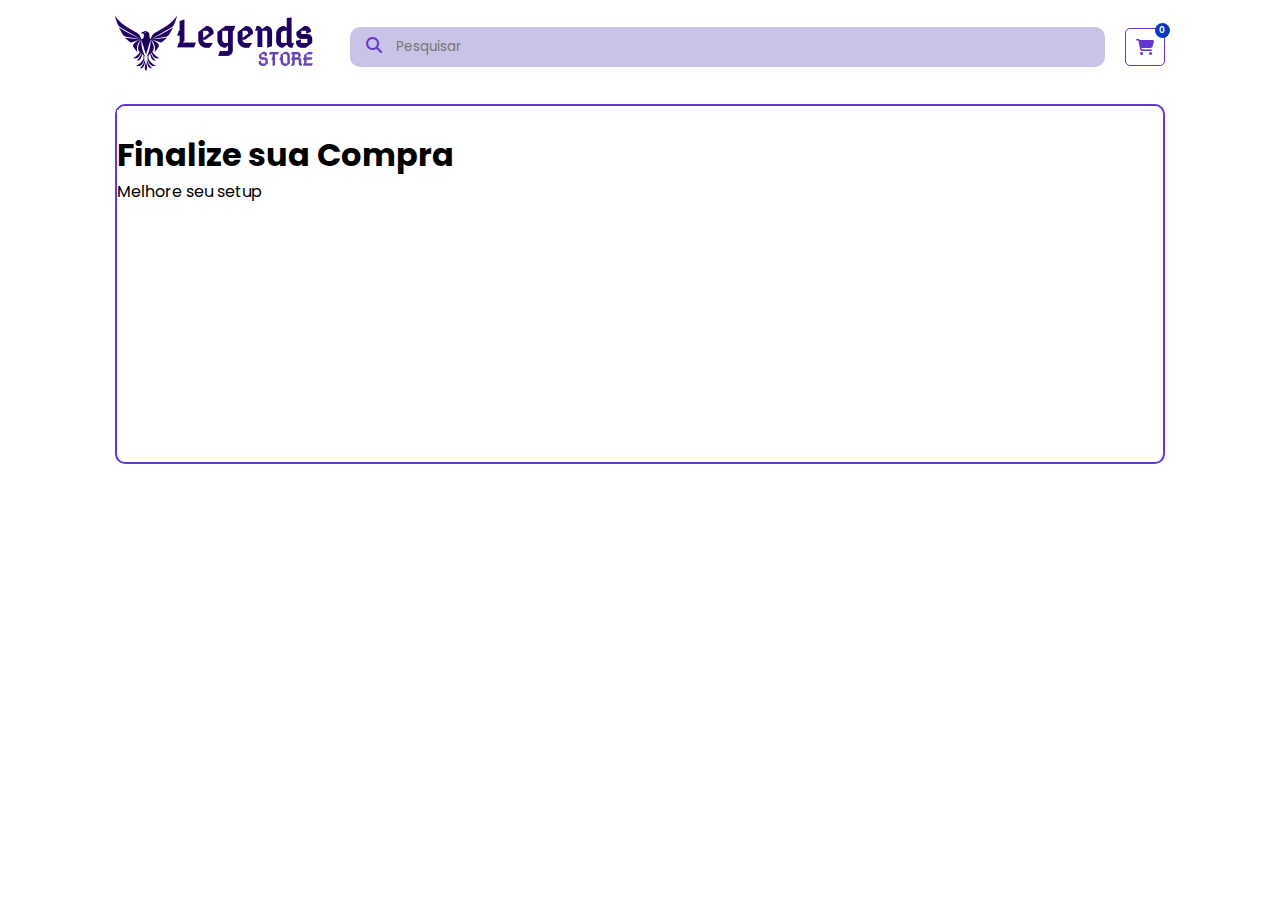
==== view/checkout.html @ c36e3f7a "Tela Inicial pronta/ Carrinho com função" ====
<!DOCTYPE html>
<html lang="pt-br">
<head>
    <meta charset="UTF-8">
    <meta name="viewport" content="width=device-width, initial-scale=1.0">
    <title>Legends Store</title>
    <link rel="stylesheet" href="../public/css/style.css">
    <link rel="stylesheet" href="https://cdnjs.cloudflare.com/ajax/libs/font-awesome/6.4.2/css/all.min.css">
</head
<body>
    <header class="header">
        <nav class="header-menu">
            <div class="burguer--icon">
            <img src="../src/logo.png" alt="">
            </div>
            <div class="search--box">
                <i class="fa-solid fa-magnifying-glass"></i>
                <input type="text" placeholder="Pesquisar">
            </div>
            <div class="menu--icons">
               
                <div class="cart-icon">
                    <i class="fa-solid fa-cart-shopping"></i>
                    <span>0</span>
                </div>
            </div>
        </nav>
    </header>

    <section class="container">
        <div class="form">
            <input type="text">
            <h1>Finalize sua Compra</h1>
            <span class="slogan">Melhore seu setup</span>

        </div>
    </section>
</body>
</html>
---- public/css/style.css ----
@import url('https://fonts.googleapis.com/css2?family=Poppins:wght#300;400;500;600;700;800&display=swap');

:root {
    --primary-color: #6537d1; 
    --decent-color: #c8c3e7;
    --accent-color: #fff;
    --secondary-color: rgb(9, 57, 189);
    --font-family: 'Poppins', sans-serif;
    --text-color: gray;
}

* {
    margin: 0;
    padding: 0;
    border: none;
    outline: none;
    text-decoration: none;
    box-sizing: border-box;
    font-family: var(--font-family);
}

body {
    background: #fff;
    padding: 0 9%;
    
}

.header {
   padding: 1rem 0;
}

.header-menu {
    display: flex;
    justify-content: space-between;
    align-items: center;
    gap: 20px;
}

.burguer--icon i{
    padding: 10px;
    background-color: var(--primary-color);
    color: var(--accent-color);
    border-radius: 5px;
    cursor: pointer;
}

.search--box {
    background: var(--decent-color);
    border-radius: 10px;
    flex: 1;
    align-items: center;
    padding: 0 1rem;
}

.search--box i {
    color: var(--primary-color);
}

.search--box input {
    background: transparent;
    padding: 10px;
    width: 80%;
}

.menu--icons{
    display: flex;
    align-items: center;
    gap: 10px;
}

.menu--icons i{
    padding: 10px;
    border-radius: 5px;
    cursor: pointer;
    background: var(--decent-color);
}

.fa-cart-shopping{
    background: transparent !important;
    border: 1px solid var(--primary-color);
    color: var(--primary-color);
}

.cart-icon {
    position: relative;
}

.cart-icon span{
    background: var(--secondary-color);
    color: var(--accent-color);
    border-radius: 50%;
    width: 15px;
    height: 15px;
    font-size: 9px;
    display: flex;
    align-items: center;
    justify-content: center;
    font-weight: 600;
    position: absolute;
    right: -5px;
    top: -5px;
}

.cover{
    background-image: url('../../src/setup.jpg');
    background-size: cover;
    height: 40vh;
    background-position: center;
    border-radius: 10px;
    margin-top: 10px;
}

.cover--overlay{
    background: rgba(0, 0, 0, 0.6);
    height: 100%;
    color: var(--accent-color);
    display: flex;
    align-items: center;
    flex-direction: column;
    justify-content: center;
    border-radius: 10px;
}

/*section heading */
/* menu */

.section-heading{
    font-size: 18px;
    text-transform: uppercase;
    margin: 1rem 0 10px 0;
    color: var(--text-color);
    
}

.menu--list {
    display: flex;
    gap: 15px;
    flex-wrap: wrap;
    
}

.menu--item {
    width: 130px;
    display: flex;
    align-items: center;
    flex-direction: column;
    border: 2px solid var(--decent-color);
    padding: 10px 13px;
    border-radius: 10px;
    color: var(--text-color);
}

.menu--item img{
    width: 100%;
}

.card--list{
    display: flex;
    gap: 10px;
    flex-wrap: wrap;
    margin-bottom: 2rem ;
}

.card {
    width: 190px;
    display: flex;
    align-items: center;
    flex-direction: column;
    gap: 10px;
    padding: 10px 1rem;
    border-radius: 10px;
    background: var(--accent-color);
    box-shadow: 0px 10px 15px -3px rgba(0, 0, 0 , 0.1);
    text-align: center;
    color: var(--text-color);
}

.card img {
    width: 100%;
}

.card--price{
    display: flex;
    align-items: center;
    width: 100%;
    justify-content: space-between;
}

.card--price .price{
    color: var(--primary-color);
    font-weight: 600;
}

.add-to-cart {
    background: var(--primary-color);
    color: var(--accent-color);
    border-radius: 50%;
    padding: 5px;
    cursor: pointer;
}

.add-to-cart:hover {
    color: var(--accent-color);
    box-shadow: rgb(0 0 0 / 30%) 0px 4px 4px, rgb(231, 236, 236)  0px 0px 0px 3px;
}

.sidebar{
    width: 300px;
    height: 100%;
    position: fixed;
    top: 0;
    /* right: 0; */
    right: -300px;
    background-color: var(--accent-color);
    box-shadow: -4px 0 6px rgba(0, 0, 0 , 0.1);
    transition: right 0.3s ease-in-out;
    z-index: 1000;
    padding: 20px;
    border-top-left-radius: 20px;
    border-bottom-left-radius: 20px;
}

.sidebar.open {
    right: 0;
}

.sidebar-close {
    position: absolute;
    right: 20px;
    top: 10px;
    cursor: pointer;
}

.cart-tems{
    display: flex;
    flex-direction: column;
    gap: 10px;
    margin-top: 1rem;
}

.individual-cart-item {
    display: flex;
    justify-content: space-between;
    padding: 10px 5px;
    border-radius: 5px;
    color: var(--text-color);
    border: 1px solid var(--decent-color);
}

.cart-item-price{
    color: var(--primary-color);
}

.sidebar--footer {
    position: absolute;
    bottom: 10px;
    width: 88%;
}

.total--amount {
    display: flex;
    align-items: center;
    justify-content: space-between;
    border: 2px solid var(--decent-color);
    border-radius: 5px;
    padding: 15px 10px;
}

.cart-total{
    font-size: 16px;
    color: var(--primary-color);
    font-weight: 500;
}

.frete--amount {
    display: flex;
    align-items: center;
    justify-content: space-between;
    border: 2px solid var(--decent-color);
    border-radius: 5px;
    padding: 15px 10px;
}

.frete-total{
    font-size: 16px;
    color: var(--primary-color);
    font-weight: 500;
}
.checkout-btn{
    width: 100%;
    margin-top: 2rem;
    background: var(--secondary-color);
    color: var(--accent-color);
    border-radius: 5px;
    cursor: pointer;
    padding: 10px;
}

.container{
    border: 2px solid var(--primary-color);
    background-size: cover;
    height: 40vh;
    border-radius: 10px;
    margin-top: 10px;
}

.cover--overlay{
    background: rgba(0, 0, 0, 0.6);
    height: 100%;
    color: var(--accent-color);
    display: flex;
    align-items: center;
    flex-direction: column;
    justify-content: center;
    border-radius: 10px;
}
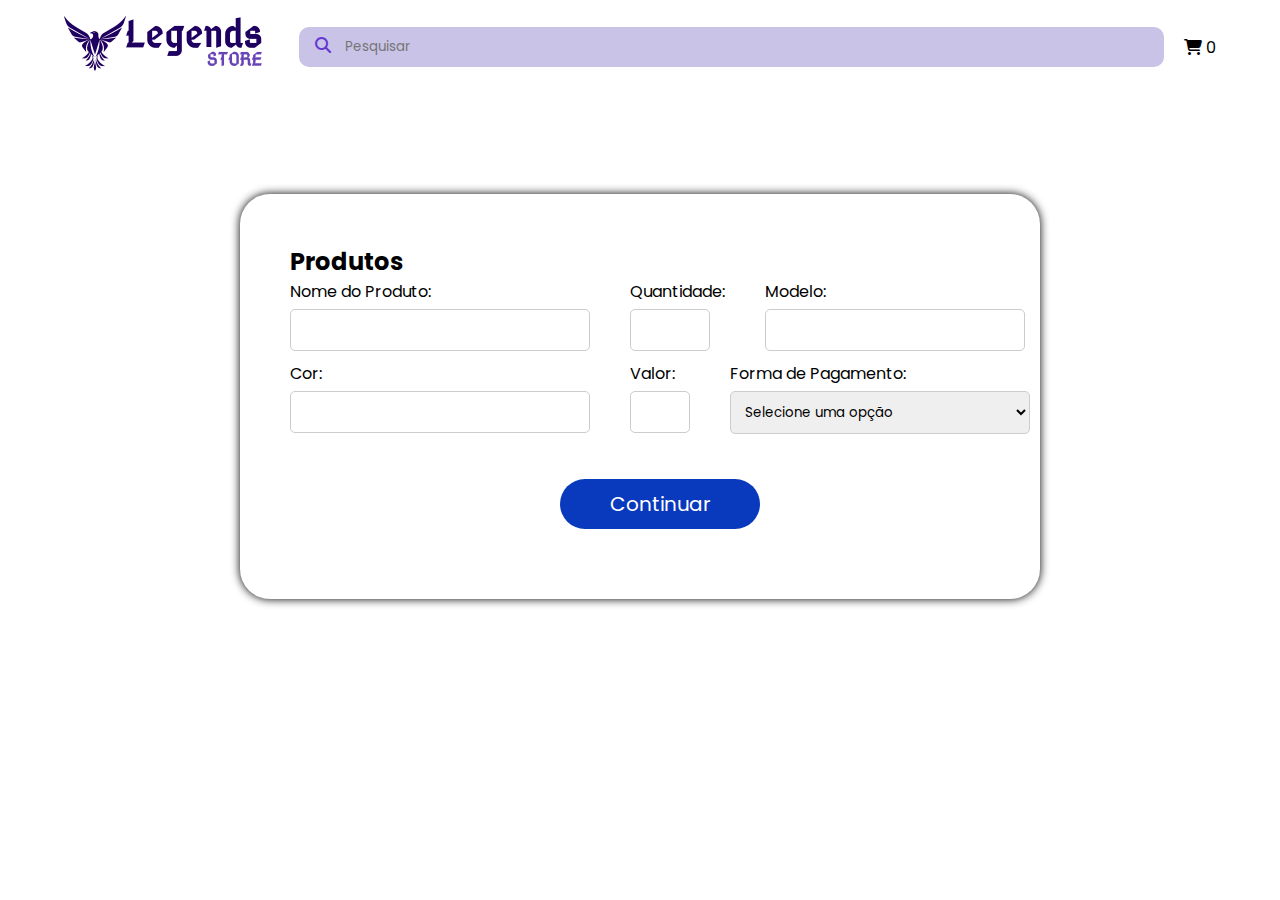
==== commit 9373c303: "Tela de checkout, primeira tela" ====
--- a/view/checkout.html
+++ b/view/checkout.html
@@ -4,7 +4,7 @@
     <meta charset="UTF-8">
     <meta name="viewport" content="width=device-width, initial-scale=1.0">
     <title>Legends Store</title>
-    <link rel="stylesheet" href="../public/css/style.css">
+    <link rel="stylesheet" href="../public/css/check.css">
     <link rel="stylesheet" href="https://cdnjs.cloudflare.com/ajax/libs/font-awesome/6.4.2/css/all.min.css">
 </head
 <body>
@@ -27,13 +27,54 @@
         </nav>
     </header>
 
-    <section class="container">
-        <div class="form">
-            <input type="text">
-            <h1>Finalize sua Compra</h1>
-            <span class="slogan">Melhore seu setup</span>
-
-        </div>
-    </section>
+    
+    <div class="container">
+        
+        <h2>Produtos</h2>
+        <form id="productForm" action="dados_cliente.php" method="POST">
+            <div class="linha">
+                <div>
+                    <label for="productName">Nome do Produto:</label>
+                    <input type="text" class="productName" id="productName" name="productName" required>
+                </div>
+            
+            <div>
+                <label for="quantity">Quantidade:</label>
+                <input type="number" class="qtdName" id="quantity" name="quantity" required>
+            </div>
+            
+            <div>
+                <label for="model">Modelo:</label>
+                <input type="text" class="mdlName" id="model" name="model">
+            </div>
+            </div>
+            <div class="linha">
+            <div>
+                <label for="color">Cor:</label>
+                <input type="text" class="CorName" id="color" name="color">
+            </div>
+            <div>
+                <label for="valor">Valor:</label>
+                <input type="text" class="numName" id="valor" name="valor" required>
+            </div>
+            <div>
+                <label for="paymentMethod">Forma de Pagamento:</label>
+                <select id="paymentMethod" class="pgtName" name="paymentMethod" onchange="toggleCardInput()" required>
+                    <option value="">Selecione uma opção</option>
+                    <option value="credit">Cartão de Crédito</option>
+                    <option value="debit">Cartão de Débito</option>
+                    <option value="cash">Dinheiro</option>
+                    <option value="pix">Pix</option>
+                </select>
+            </div>
+            </div>
+            <div id="cardNumberInput" style="display: none;">
+                <label for="cardNumber">Número do Cartão:</label>
+                <input type="text" id="cardNumber" name="cardNumber" placeholder="XXXX XXXX XXXX XXXX" pattern="[0-9]{4} [0-9]{4} [0-9]{4} [0-9]{4}">
+            </div>
+            <button type="submit">Continuar</button>
+        </form>
+    </div>
+</div>
 </body>
 </html>--- a/public/css/check.css
+++ b/public/css/check.css
@@ -0,0 +1,236 @@
+@import url('https://fonts.googleapis.com/css2?family=Poppins:wght#300;400;500;600;700;800&display=swap');
+
+:root {
+    --primary-color: #6537d1; 
+    --decent-color: #c8c3e7;
+    --accent-color: #fff;
+    --secondary-color: rgb(9, 57, 189);
+    --font-family: 'Poppins', sans-serif;
+    --text-color: gray;
+}
+
+* {
+    margin: 0;
+    padding: 0;
+    border: none;
+    outline: none;
+    text-decoration: none;
+    box-sizing: border-box;
+    font-family: var(--font-family);
+}
+
+body {
+    background: #fff;
+    padding: 0 5%;
+    
+}
+
+.header {
+   padding: 1rem 0;
+}
+
+.header-menu {
+    display: flex;
+    justify-content: space-between;
+    align-items: center;
+    gap: 20px;
+}
+
+.burguer--icon i{
+    padding: 10px;
+    background-color: var(--primary-color);
+    color: var(--accent-color);
+    border-radius: 5px;
+    cursor: pointer;
+}
+
+.search--box {
+    background: var(--decent-color);
+    border-radius: 10px;
+    flex: 1;
+    align-items: center;
+    padding: 0 1rem;
+}
+
+.search--box i {
+    color: var(--primary-color);
+}
+
+.search--box input {
+    background: transparent;
+    padding: 10px;
+    width: 80%;
+}
+
+.container {
+    max-width: 800px;
+    margin: 20px auto;
+    margin-top: 100px;
+    padding: 50px;
+    background-color: var(--accent-color);
+    border-radius: 30px;
+    box-shadow: 0 0 10px rgb(0, 0, 0);
+}
+
+.container-2 {
+    max-width: 800px;
+    margin: 20px auto;
+    margin-top: 50px;
+    padding: 80px;
+    background-color: var(--accent-color);
+    border-radius: 30px;
+    box-shadow: 0 0 10px rgb(0, 0, 0);
+}
+  
+h2 {
+    margin-top: 0;
+    position: relative;
+    
+}
+  
+  form {
+    margin-bottom: 20px;
+}
+  
+  /* Estilos para inputs e labels */
+  label {
+    display: block;
+    margin-bottom: 5px;
+    
+    
+}
+  
+.productName {
+    width: 300px; /* Considerando o padding */
+    padding: 10px;
+    margin-bottom: 10px;
+    border: 1px solid #ccc;
+    border-radius: 5px;
+    box-sizing: border-box;
+}
+  
+.qtdName {
+    width: 80px; /* Considerando o padding */
+    padding: 10px;
+    margin-bottom: 10px;
+    border: 1px solid #ccc;
+    border-radius: 5px;
+    box-sizing: border-box;
+}
+
+.mdlName {
+    width: 260px; /* Considerando o padding */
+    padding: 10px;
+    margin-bottom: 10px;
+    border: 1px solid #ccc;
+    border-radius: 5px;
+    box-sizing: border-box;
+}
+
+.CorName {
+    width: 300px; /* Considerando o padding */
+    padding: 10px;
+    margin-bottom: 10px;
+    border: 1px solid #ccc;
+    border-radius: 5px;
+    box-sizing: border-box;
+}
+
+.pgtName {
+    width: 300px; /* Considerando o padding */
+    padding: 10px;
+    margin-bottom: 10px;
+    border: 1px solid #ccc;
+    border-radius: 5px;
+    box-sizing: border-box;
+}
+
+.linha{
+    display: flex;
+    gap: 40px;
+}
+  button {
+    width: 200px;
+    font-size: 20px;
+    margin-left: 270px;
+    padding: 10px 20px;
+    background-color: var(--secondary-color);
+    color: #ffffff;
+    border: none;
+    border-radius: 30px;
+    cursor: pointer;
+    margin-top: 35px;
+}
+  
+  button:hover {
+    background-color: rgb(47, 92, 214);
+}
+  
+  /* Estilo para o campo do número do cartão */
+  #cardNumberInput {
+    display: none;
+}
+
+.NameCli{
+    width: 360px; /* Considerando o padding */
+    padding: 10px;
+    margin-bottom: 10px;
+    border: 1px solid #ccc;
+    border-radius: 5px;
+    box-sizing: border-box;
+}
+
+.linha-2{
+    display: flex;
+    gap: 40px;
+}
+
+.linha-3{
+    display: flex;
+    gap: 40px;
+}
+
+.NameCpf{
+    width: 300px; /* Considerando o padding */
+    padding: 10px;
+    margin-bottom: 10px;
+    border: 1px solid #ccc;
+    border-radius: 5px;
+    box-sizing: border-box;
+}
+
+.emailName{
+    width: 360px; /* Considerando o padding */
+    padding: 10px;
+    margin-bottom: 10px;
+    border: 1px solid #ccc;
+    border-radius: 5px;
+    box-sizing: border-box;
+}
+
+.cepName{
+    width: 230px; /* Considerando o padding */
+    padding: 10px;
+    margin-bottom: 10px;
+    border: 1px solid #ccc;
+    border-radius: 5px;
+    box-sizing: border-box;
+}
+
+.numName{
+    width: 60px; /* Considerando o padding */
+    padding: 10px;
+    margin-bottom: 10px;
+    border: 1px solid #ccc;
+    border-radius: 5px;
+    box-sizing: border-box;
+}
+
+p{
+    width: 300px; /* Considerando o padding */
+    padding: 10px;
+    margin-bottom: 10px;
+    border: 1px solid #ccc;
+    border-radius: 5px;
+    box-sizing: border-box;
+}